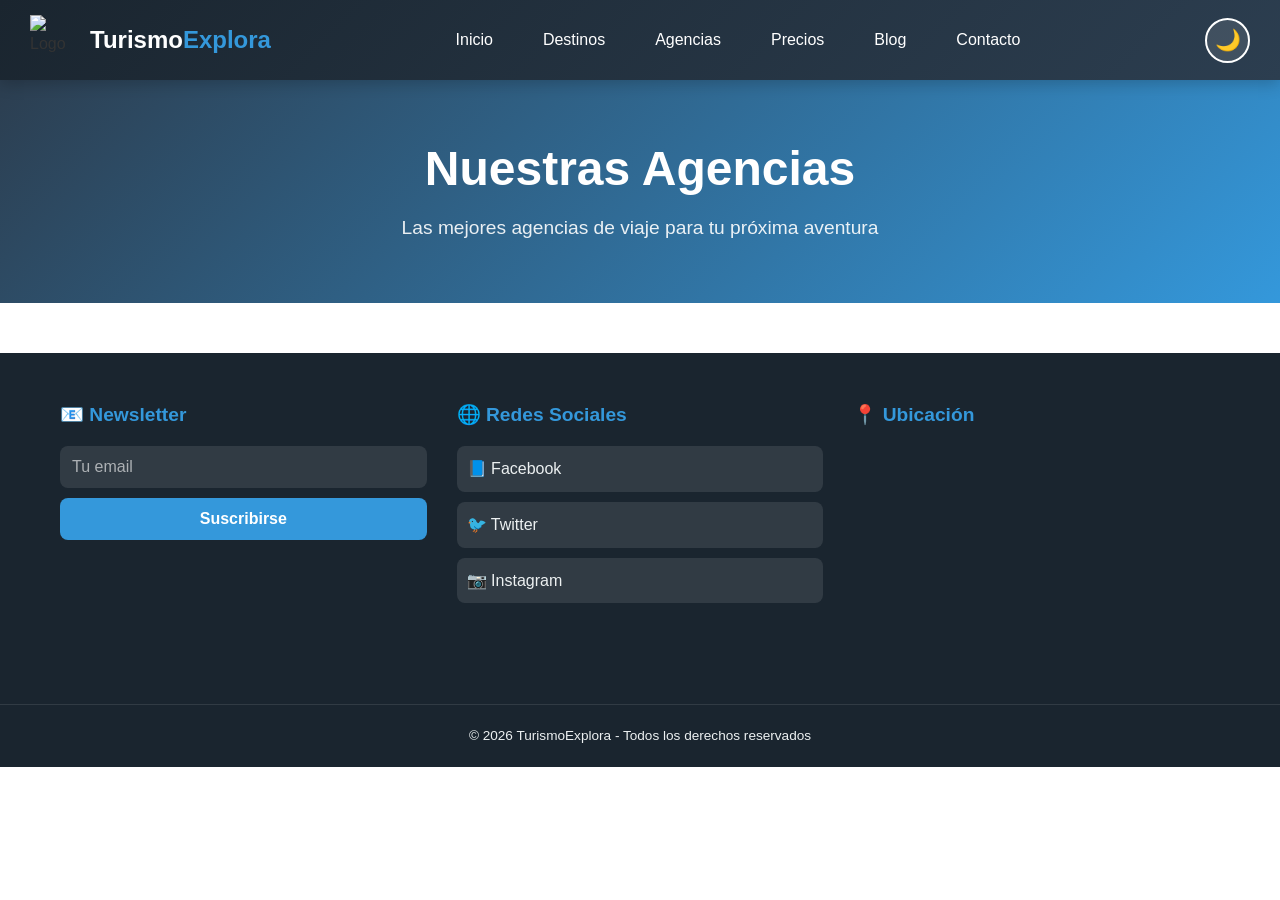
==== agencias.html @ dc45fd1d "pagina agencias" ====
<!DOCTYPE html>
<html lang="es">
<head>
    <meta charset="UTF-8">
    <meta name="viewport" content="width=device-width, initial-scale=1.0">
    <title>Agencias - TurismoExplora</title>
    
    <!-- CSS -->
    <link rel="stylesheet" href="css/main.css">
    <link rel="stylesheet" href="css/header.css">
    <link rel="stylesheet" href="css/footer.css">
    <link rel="stylesheet" href="css/agencias.css">
    <link rel="stylesheet" href="css/dark-mode.css">
    <link rel="stylesheet" href="css/responsive.css">
</head>
<body>
    <!-- El header y footer se cargan con JS -->
    
    <main>
        <section class="agencias-header">
            <h1>Nuestras Agencias</h1>
            <p>Las mejores agencias de viaje para tu próxima aventura</p>
        </section>
        
        
        
    </main>
    
    <!-- Scripts -->
    <script src="js/components.js"></script>
    <script src="js/dark-mode.js"></script>
</body>
</html>
---- css/main.css ----
/* ========== VARIABLES CSS ========== */
:root {
    /* Colores principales */
    --color-primary: #2c3e50;
    --color-secondary: #3498db;
    --color-accent: #e74c3c;
    --color-success: #27ae60;
    --color-warning: #f39c12;
    --color-white: #ffffff;
    --color-light: #ecf0f1;
    --color-dark: #2c3e50;
    --color-gray: #7f8c8d;
    
    /* Modo claro */
    --bg-body: #ffffff;
    --bg-header: #2c3e50;
    --bg-footer: #1a252f;
    --bg-card: #ffffff;
    --bg-section: #f8f9fa;
    --text-color: #333333;
    --text-light: #666666;
    --text-muted: #999999;
    --border-color: #e0e0e0;
    --shadow-color: rgba(0,0,0,0.1);
    
    /* Espaciados */
    --spacing-xs: 0.5rem;
    --spacing-sm: 1rem;
    --spacing-md: 2rem;
    --spacing-lg: 3rem;
    --spacing-xl: 5rem;
    
    /* Tipografía */
    --font-primary: 'Segoe UI', Tahoma, Geneva, Verdana, sans-serif;
    --font-size-base: 16px;
    --font-size-sm: 0.875rem;
    --font-size-lg: 1.25rem;
    --font-size-xl: 2rem;
    --font-size-xxl: 3rem;
    
    /* Sombras */
    --shadow-sm: 0 2px 4px var(--shadow-color);
    --shadow-md: 0 4px 8px var(--shadow-color);
    --shadow-lg: 0 8px 16px var(--shadow-color);
    --shadow-xl: 0 16px 32px var(--shadow-color);
    
    /* Transiciones */
    --transition-fast: 0.3s ease;
    --transition-normal: 0.5s ease;
    --transition-slow: 0.8s ease;
    
    /* Bordes */
    --border-radius-sm: 4px;
    --border-radius-md: 8px;
    --border-radius-lg: 12px;
    --border-radius-xl: 20px;
    --border-radius-circle: 50%;
}

/* ========== RESET CSS ========== */
* {
    margin: 0;
    padding: 0;
    box-sizing: border-box;
}

html {
    scroll-behavior: smooth;
    font-size: var(--font-size-base);
}

body {
    font-family: var(--font-primary);
    background-color: var(--bg-body);
    color: var(--text-color);
    line-height: 1.6;
    transition: background-color var(--transition-fast), color var(--transition-fast);
    overflow-x: hidden;
}

/* ========== TIPOGRAFÍA ========== */
h1, h2, h3, h4, h5, h6 {
    margin-bottom: var(--spacing-sm);
    font-weight: 600;
    line-height: 1.2;
}

h1 { font-size: var(--font-size-xxl); }
h2 { font-size: var(--font-size-xl); }
h3 { font-size: var(--font-size-lg); }

a {
    text-decoration: none;
    color: inherit;
}

ul, ol {
    list-style: none;
}

img {
    max-width: 100%;
    height: auto;
    display: block;
}

/* ========== UTILIDADES ========== */
.container {
    max-width: 1400px;
    margin: 0 auto;
    padding: 0 var(--spacing-md);
}

.text-center { text-align: center; }
.text-primary { color: var(--color-secondary); }
.text-accent { color: var(--color-accent); }

.mt-1 { margin-top: var(--spacing-xs); }
.mt-2 { margin-top: var(--spacing-sm); }
.mt-3 { margin-top: var(--spacing-md); }
.mt-4 { margin-top: var(--spacing-lg); }

.mb-1 { margin-bottom: var(--spacing-xs); }
.mb-2 { margin-bottom: var(--spacing-sm); }
.mb-3 { margin-bottom: var(--spacing-md); }
.mb-4 { margin-bottom: var(--spacing-lg); }

.btn {
    display: inline-block;
    padding: var(--spacing-xs) var(--spacing-md);
    border-radius: var(--border-radius-md);
    transition: all var(--transition-fast);
    cursor: pointer;
    border: none;
    font-weight: 500;
}

.btn-primary {
    background-color: var(--color-secondary);
    color: white;
}

.btn-primary:hover {
    background-color: var(--color-primary);
    transform: translateY(-2px);
    box-shadow: var(--shadow-md);
}
---- css/header.css ----
/* ========== HEADER COMPLETO ========== */

.main-header {
    background: linear-gradient(135deg, #1a252f 0%, #2c3e50 100%);
    box-shadow: 0 4px 15px rgba(0, 0, 0, 0.2);
    position: sticky;
    top: 0;
    z-index: 1000;
}

.header-container {
    max-width: 1400px;
    margin: 0 auto;
    padding: 15px 30px;
    display: flex;
    justify-content: space-between;
    align-items: center;
    gap: 30px;
}

/* ===== LOGO ===== */
.logo {
    display: flex;
    align-items: center;
    gap: 10px;
}

.logo img {
    width: 50px;
    height: 50px;
    transition: transform 0.3s ease;
}

.logo img:hover {
    transform: rotate(5deg) scale(1.1);
}

.logo h1 {
    font-size: 1.5rem;
    margin: 0;
    color: white;
}

.logo h1 span {
    color: #3498db;
}

/* ===== NAVEGACIÓN ===== */
.main-nav {
    flex: 1;
}

.nav-menu {
    display: flex;
    justify-content: center;
    gap: 10px;
    list-style: none;
    margin: 0;
    padding: 0;
}

.nav-link {
    color: white;
    text-decoration: none;
    padding: 10px 20px;
    font-weight: 500;
    border-radius: 8px;
    transition: all 0.3s ease;
    display: inline-block;
}

.nav-link:hover {
    background-color: #3498db;
    transform: translateY(-2px);
}

/* =====  MENÚ ===== */
.dropdown {
    position: relative;
}

.dropdown-menu {
    position: absolute;
    top: 100%;
    left: 0;
    background: linear-gradient(135deg, #1a252f 0%, #2c3e50 100%);
    min-width: 220px;
    border-radius: 10px;
    padding: 10px 0;
    opacity: 0;
    visibility: hidden;
    transform: translateY(-10px);
    transition: all 0.3s ease;
    box-shadow: 0 10px 25px rgba(0, 0, 0, 0.3);
    list-style: none;
    z-index: 100;
}

.dropdown:hover .dropdown-menu {
    opacity: 1;
    visibility: visible;
    transform: translateY(0);
}

.dropdown-menu li a {
    display: block;
    padding: 10px 20px;
    color: white;
    text-decoration: none;
    transition: all 0.3s ease;
    border-left: 3px solid transparent;
}

.dropdown-menu li a:hover {
    background-color: #3498db;
    padding-left: 25px;
    border-left-color: #e74c3c;
}

/* ===== BOTÓN MODO OSCURO ===== */
.dark-mode-toggle {
    background: rgba(255, 255, 255, 0.1);
    border: 2px solid white;
    border-radius: 50%;
    width: 45px;
    height: 45px;
    font-size: 1.3rem;
    cursor: pointer;
    transition: all 0.3s ease;
    display: flex;
    align-items: center;
    justify-content: center;
}

.dark-mode-toggle:hover {
    transform: rotate(15deg) scale(1.1);
    background-color: #3498db;
    border-color: #3498db;
}

/* ===== BOTÓN MENÚ MÓVIL (oculto en desktop) ===== */
.mobile-menu-btn {
    display: none;
    flex-direction: column;
    gap: 5px;
    background: none;
    border: none;
    cursor: pointer;
    padding: 5px;
}

.mobile-menu-btn span {
    width: 28px;
    height: 3px;
    background-color: white;
    transition: all 0.3s ease;
    border-radius: 2px;
}

/* ===== RESPONSIVE (MÓVIL) ===== */
@media (max-width: 768px) {
    .header-container {
        padding: 12px 20px;
    }
    
    .mobile-menu-btn {
        display: flex;
    }
    
    .main-nav {
        display: none;
        position: absolute;
        top: 100%;
        left: 0;
        right: 0;
        background: linear-gradient(135deg, #1a252f 0%, #2c3e50 100%);
        padding: 20px;
        box-shadow: 0 10px 25px rgba(0, 0, 0, 0.3);
    }
    
    .main-nav.active {
        display: block;
    }
    
    .nav-menu {
        flex-direction: column;
        gap: 10px;
    }
    
    .nav-link {
        display: block;
        text-align: center;
    }
    
    /* Dropdown en móvil */
    .dropdown-menu {
        position: static;
        opacity: 1;
        visibility: visible;
        transform: none;
        background: rgba(255, 255, 255, 0.1);
        margin-top: 10px;
        display: none;
        box-shadow: none;
    }
    
    .dropdown.active .dropdown-menu {
        display: block;
    }
    
    .dropdown-toggle::after {
        content: " ▼";
        font-size: 0.8rem;
    }
}

/* Animación del menú móvil */
.mobile-menu-btn.active span:nth-child(1) {
    transform: rotate(45deg) translate(5px, 6px);
}

.mobile-menu-btn.active span:nth-child(2) {
    opacity: 0;
}

.mobile-menu-btn.active span:nth-child(3) {
    transform: rotate(-45deg) translate(5px, -6px);
}
---- css/footer.css ----
/* ========== FOOTER ========== */

.main-footer {
    background-color: #1a252f;
    color: #ecf0f1;
    margin-top: 50px;
    width: 100%;
}

/* Contenedor con grid de 3 columnas */
.footer-container {
    display: grid;
    grid-template-columns: repeat(3, 1fr);
    gap: 30px;
    max-width: 1200px;
    margin: 0 auto;
    padding: 50px 20px;
}

/* Cada columna */
.footer-section h3 {
    color: #3498db;
    margin-bottom: 20px;
    font-size: 1.2rem;
}

/* Columna 1: Newsletter */
.newsletter-form {
    display: flex;
    flex-direction: column;
    gap: 10px;
}

.newsletter-form input {
    padding: 12px;
    border: none;
    border-radius: 8px;
    font-size: 1rem;
    background-color: rgba(255, 255, 255, 0.1);
    color: white;
}

.newsletter-form input::placeholder {
    color: rgba(255, 255, 255, 0.6);
}

.newsletter-form button {
    padding: 12px;
    background-color: #3498db;
    color: white;
    border: none;
    border-radius: 8px;
    cursor: pointer;
    font-size: 1rem;
    font-weight: bold;
    transition: all 0.3s ease;
}

.newsletter-form button:hover {
    background-color: #e74c3c;
}

/* Columna 2: Redes Sociales */
.social-links {
    display: flex;
    flex-direction: column;
    gap: 10px;
}

.social-link {
    color: #ecf0f1;
    text-decoration: none;
    padding: 10px;
    background-color: rgba(255, 255, 255, 0.1);
    border-radius: 8px;
    transition: all 0.3s ease;
    display: block;
}

.social-link:hover {
    background-color: #3498db;
    transform: translateX(5px);
}

/* Columna 3: Mapa */
.map-container {
    border-radius: 8px;
    overflow: hidden;
}

.map-container iframe {
    width: 100%;
    height: 200px;
    border: none;
    border-radius: 8px;
}

/* Footer inferior */
.footer-bottom {
    text-align: center;
    padding: 20px;
    border-top: 1px solid rgba(255, 255, 255, 0.1);
    font-size: 0.85rem;
}

/* Responsive: en móviles se pone en 1 columna */
@media (max-width: 768px) {
    .footer-container {
        grid-template-columns: 1fr;
        text-align: center;
        gap: 40px;
    }
    
    .social-links {
        align-items: center;
    }
    
    .social-link {
        width: 200px;
        margin: 0 auto;
    }
    
    .social-link:hover {
        transform: translateX(0) scale(1.05);
    }
}
---- css/agencias.css ----
.agencias-header {
    text-align: center;
    padding: 60px 20px;
    background: linear-gradient(135deg, var(--color-primary), var(--color-secondary));
    color: white;
}

.agencias-header h1 {
    font-size: 3rem;
    margin-bottom: 15px;
}

.agencias-header p {
    font-size: 1.2rem;
    opacity: 0.9;
}
---- css/dark-mode.css ----
/* ========== MODO OSCURO COMPLETO ========== */

/* Variables para modo oscuro */
body.dark-mode {
    /* Fondos */
    --bg-body: #1a1a2e;
    --bg-header: #0f0f1a;
    --bg-footer: #0a0a14;
    --bg-card: #16213e;
    --bg-section: #0f0f1a;
    
    /* Textos */
    --text-color: #eeeeee;
    --text-light: #bbbbbb;
    --text-muted: #888888;
    
    /* Bordes */
    --border-color: #333333;
    --shadow-color: rgba(0, 0, 0, 0.3);
    
    /* Elementos específicos */
    --color-light: #1a1a2e;
}

/* Aplicar cambios a TODOS los elementos */
body.dark-mode {
    background-color: var(--bg-body);
    color: var(--text-color);
}

/* Header en modo oscuro */
body.dark-mode .main-header {
    background: linear-gradient(135deg, #0f0f1a 0%, #1a1a2e 100%);
    border-bottom: 1px solid rgba(255, 255, 255, 0.1);
}

body.dark-mode .nav-link {
    color: #eeeeee;
}

body.dark-mode .dropdown-menu {
    background: linear-gradient(135deg, #0f0f1a 0%, #1a1a2e 100%);
    border: 1px solid #333333;
}

/* Footer en modo oscuro */
body.dark-mode .main-footer {
    background-color: #0a0a14;
}

body.dark-mode .footer-section h3 {
    color: #3498db;
}

body.dark-mode .social-link {
    background-color: rgba(255, 255, 255, 0.05);
}

body.dark-mode .social-link:hover {
    background-color: #3498db;
}

/* Tarjetas en modo oscuro */
body.dark-mode .card {
    background-color: #16213e;
    border: 1px solid #333333;
    box-shadow: 0 4px 8px rgba(0, 0, 0, 0.3);
}

body.dark-mode .card:hover {
    box-shadow: 0 8px 16px rgba(0, 0, 0, 0.4);
}

body.dark-mode .card p {
    color: #bbbbbb;
}

/* Sección de testimonios en modo oscuro */
body.dark-mode .testimonios {
    background-color: #0f0f1a;
}

body.dark-mode .testimonio-card {
    background-color: #16213e;
    border: 1px solid #333333;
}

body.dark-mode .testimonio-texto {
    color: #dddddd;
}

/* Hero section en modo oscuro */
body.dark-mode .hero-overlay {
    background: linear-gradient(135deg, rgba(0, 0, 0, 0.8), rgba(0, 0, 0, 0.5));
}

/* Contador en modo oscuro */
body.dark-mode .counter-section {
    background: linear-gradient(135deg, #1a1a2e, #16213e);
}

/* Formularios en modo oscuro */
body.dark-mode input,
body.dark-mode textarea,
body.dark-mode select {
    background-color: #0f0f1a;
    color: #eeeeee;
    border: 1px solid #333333;
}

body.dark-mode input::placeholder,
body.dark-mode textarea::placeholder {
    color: #888888;
}

body.dark-mode input:focus,
body.dark-mode textarea:focus {
    border-color: #3498db;
    outline: none;
}

/* Botones en modo oscuro */
body.dark-mode .btn-primary {
    background-color: #3498db;
}

body.dark-mode .btn-primary:hover {
    background-color: #2980b9;
}

/* Tablas en modo oscuro */
body.dark-mode table {
    background-color: #16213e;
    color: #eeeeee;
}

body.dark-mode th {
    background-color: #0f0f1a;
    border-color: #333333;
}

body.dark-mode td {
    border-color: #333333;
}

/* Scrollbar en modo oscuro */
body.dark-mode::-webkit-scrollbar {
    width: 10px;
    height: 10px;
}

body.dark-mode::-webkit-scrollbar-track {
    background: #1a1a2e;
}

body.dark-mode::-webkit-scrollbar-thumb {
    background: #3498db;
    border-radius: 5px;
}

body.dark-mode::-webkit-scrollbar-thumb:hover {
    background: #2980b9;
}

/* Transición suave para TODO */
body.dark-mode,
body.dark-mode * {
    transition: background-color 0.3s ease, 
                color 0.3s ease, 
                border-color 0.3s ease,
                box-shadow 0.3s ease;
}
---- css/responsive.css ----
/* ========== RESPONSIVE DESIGN ========== */

/* Tablets */
@media (max-width: 992px) {
    :root {
        --font-size-base: 15px;
        --spacing-lg: 2rem;
        --spacing-xl: 3rem;
    }
    
    .hero-content h2 {
        font-size: 2.5rem;
    }
    
    .counter-number {
        font-size: 3.5rem;
    }
}

/* Móviles */
@media (max-width: 768px) {
    /* Header responsive */
    .mobile-menu-btn {
        display: flex;
    }
    
    .main-nav {
        display: none;
        position: absolute;
        top: 100%;
        left: 0;
        right: 0;
        background-color: var(--bg-header);
        padding: var(--spacing-md);
        box-shadow: var(--shadow-lg);
    }
    
    .main-nav.active {
        display: block;
    }
    
    .nav-menu {
        flex-direction: column;
        gap: var(--spacing-xs);
    }
    
    .dropdown-menu {
        position: static;
        opacity: 1;
        visibility: visible;
        transform: none;
        background-color: rgba(255, 255, 255, 0.1);
        margin-top: var(--spacing-xs);
        display: none;
        box-shadow: none;
    }
    
    .dropdown.active .dropdown-menu {
        display: block;
    }
    
    /* Hero responsive */
    .hero {
        height: 70vh;
        min-height: 500px;
    }
    
    .hero-content h2 {
        font-size: 1.8rem;
    }
    
    .hero-content p {
        font-size: 1rem;
    }
    
    .hero-btn {
        padding: var(--spacing-xs) var(--spacing-md);
    }
    
    /* Cards responsive */
    .cards-container {
        grid-template-columns: 1fr;
        gap: var(--spacing-md);
    }
    
    /* Footer responsive */
    .footer-container {
        grid-template-columns: 1fr;
        gap: var(--spacing-md);
        text-align: center;
    }
    
    .footer-section h3::after {
        left: 50%;
        transform: translateX(-50%);
    }
    
    .form-group {
        flex-direction: column;
    }
    
    .social-links {
        align-items: center;
    }
    
    .social-link:hover {
        transform: translateX(0) scale(1.05);
    }
    
    /* Testimonios */
    .testimonio-card {
        min-width: 280px;
    }
    
    .counter-number {
        font-size: 2.5rem;
    }
}

/* Móviles pequeños */
@media (max-width: 480px) {
    .header-container {
        padding: var(--spacing-xs) var(--spacing-sm);
    }
    
    .logo h1 {
        font-size: 1rem;
    }
    
    .logo img {
        width: 35px;
        height: 35px;
    }
    
    .dark-mode-toggle {
        width: 35px;
        height: 35px;
        font-size: 1rem;
    }
    
    .hero-content h2 {
        font-size: 1.5rem;
    }
    
    .destinos-destacados h2,
    .testimonios h2 {
        font-size: 1.8rem;
    }
    
    .card h3 {
        font-size: 1.2rem;
    }
}

/* Modo oscuro responsive */
body.dark-mode .main-nav.active {
    background-color: var(--bg-header);
    border-top: 1px solid var(--border-color);
}
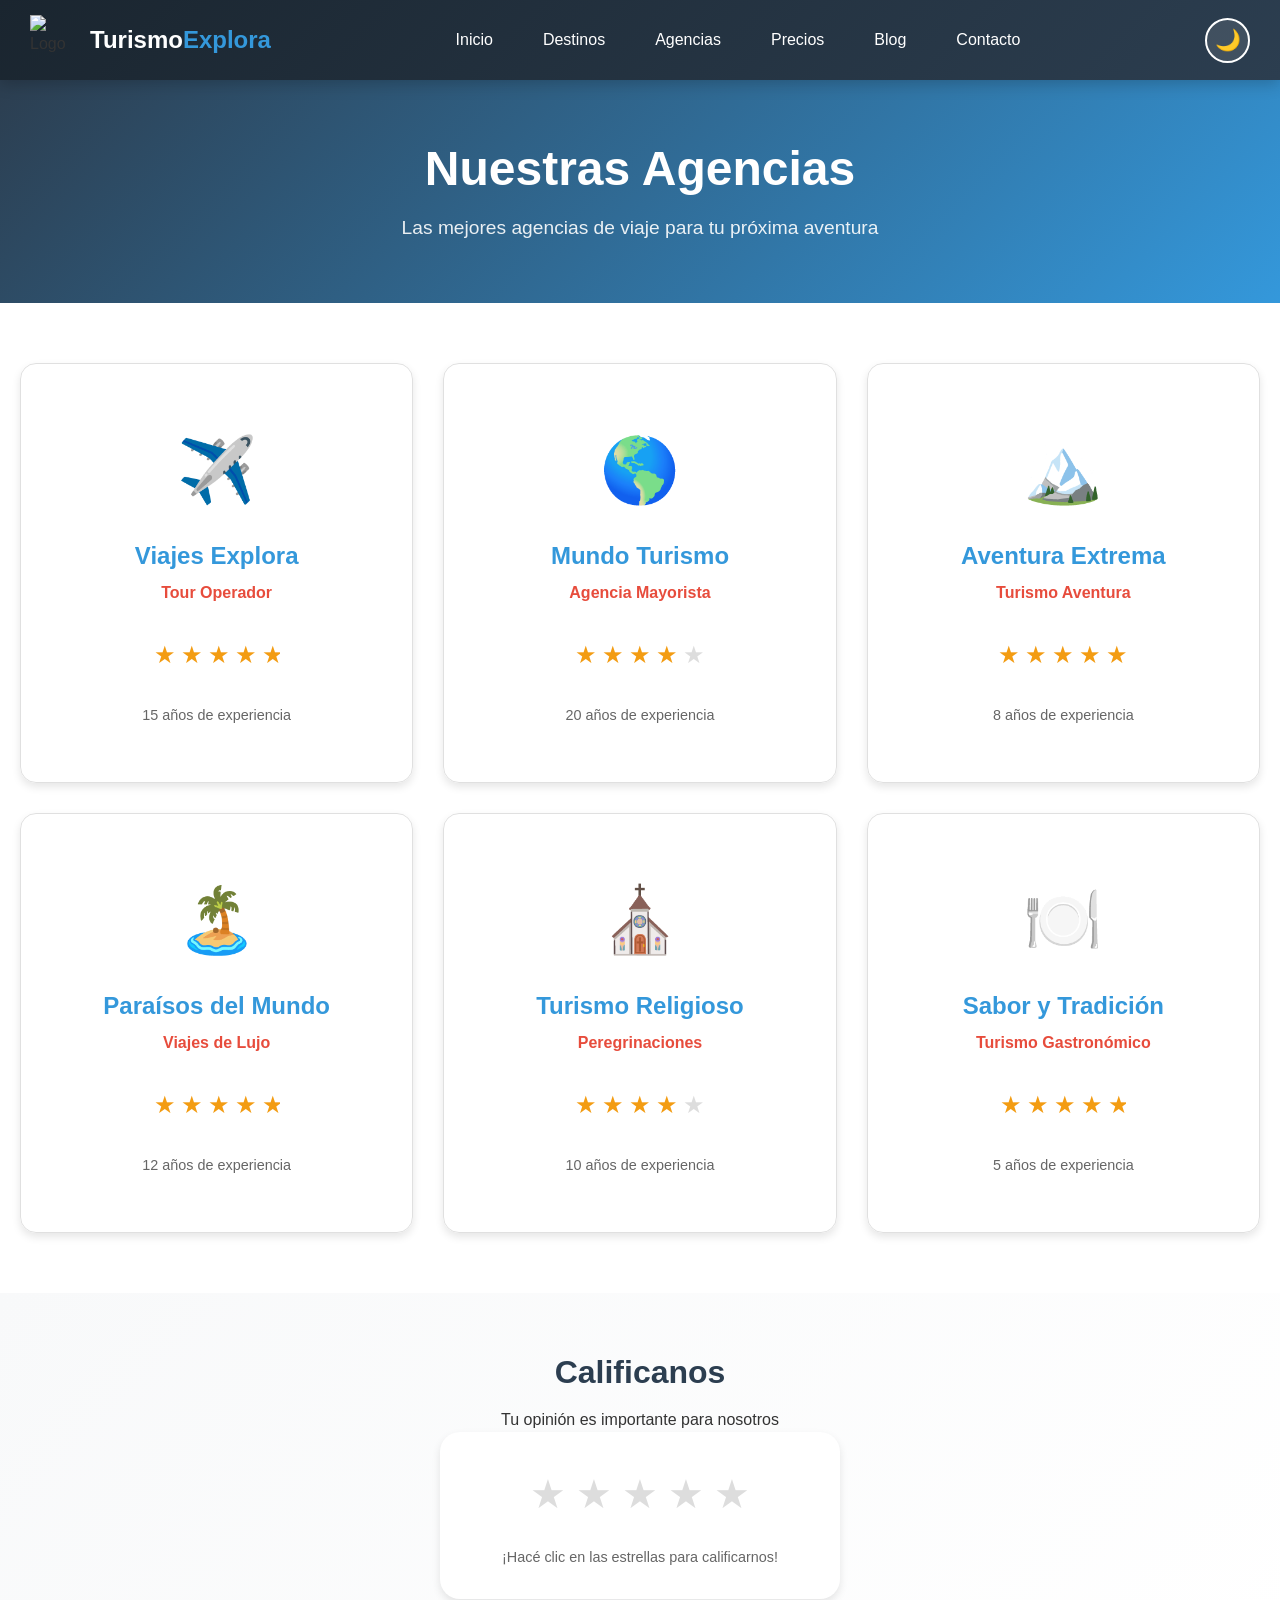
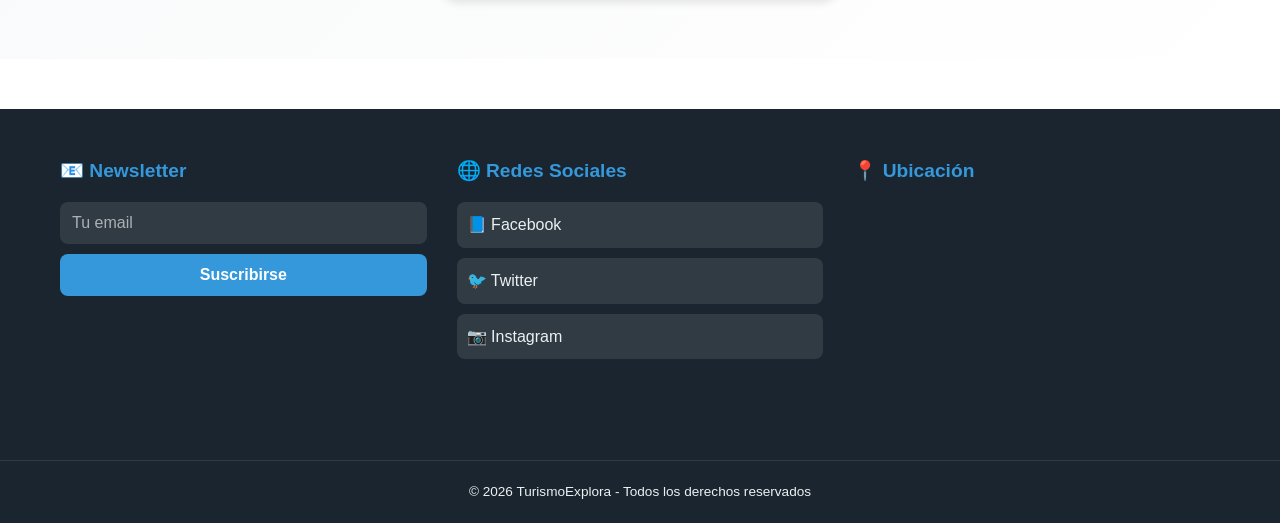
==== commit 7f3e0237: "avances de pag. agencias" ====
--- a/agencias.html
+++ b/agencias.html
@@ -22,8 +22,198 @@
             <p>Las mejores agencias de viaje para tu próxima aventura</p>
         </section>
         
-        
-        
+        <!-- Grid de tarjetas flip -->
+        <section class="flip-section">
+            <div class="flip-grid">
+                
+                <!-- Tarjeta 1 -->
+                <div class="flip-card">
+                    <div class="flip-card-inner">
+                        <!-- FRENTE -->
+                        <div class="flip-card-front">
+                            <div class="card-logo">✈️</div>
+                            <h3>Viajes Explora</h3>
+                            <p class="card-categoria">Tour Operador</p>
+                            <div class="rating-static">
+                                <span class="star filled">★</span>
+                                <span class="star filled">★</span>
+                                <span class="star filled">★</span>
+                                <span class="star filled">★</span>
+                                <span class="star half">★</span>
+                            </div>
+                            <p class="card-experiencia">15 años de experiencia</p>
+                        </div>
+                        <!-- DORSO -->
+                        <div class="flip-card-back">
+                            <h4>Contacto</h4>
+                            <p>📍 Av. Corrientes 1234</p>
+                            <p>📞 +54 11 1234-5678</p>
+                            <p>✉️ info@viajesexplora.com</p>
+                            <p>⏰ Lun-Vie 9 a 18hs</p>
+                            <a href="#" class="contact-btn">Contactar</a>
+                        </div>
+                    </div>
+                </div>
+
+                <!-- Tarjeta 2 -->
+                <div class="flip-card">
+                    <div class="flip-card-inner">
+                        <div class="flip-card-front">
+                            <div class="card-logo">🌎</div>
+                            <h3>Mundo Turismo</h3>
+                            <p class="card-categoria">Agencia Mayorista</p>
+                            <div class="rating-static">
+                                <span class="star filled">★</span>
+                                <span class="star filled">★</span>
+                                <span class="star filled">★</span>
+                                <span class="star filled">★</span>
+                                <span class="star">★</span>
+                            </div>
+                            <p class="card-experiencia">20 años de experiencia</p>
+                        </div>
+                        <div class="flip-card-back">
+                            <h4>Contacto</h4>
+                            <p>📍 Florida 567, CABA</p>
+                            <p>📞 +54 11 8765-4321</p>
+                            <p>✉️ ventas@mundoturismo.com</p>
+                            <p>⏰ Lun-Vie 10 a 19hs</p>
+                            <a href="#" class="contact-btn">Contactar</a>
+                        </div>
+                    </div>
+                </div>
+
+                <!-- Tarjeta 3 -->
+                <div class="flip-card">
+                    <div class="flip-card-inner">
+                        <div class="flip-card-front">
+                            <div class="card-logo">🏔️</div>
+                            <h3>Aventura Extrema</h3>
+                            <p class="card-categoria">Turismo Aventura</p>
+                            <div class="rating-static">
+                                <span class="star filled">★</span>
+                                <span class="star filled">★</span>
+                                <span class="star filled">★</span>
+                                <span class="star filled">★</span>
+                                <span class="star filled">★</span>
+                            </div>
+                            <p class="card-experiencia">8 años de experiencia</p>
+                        </div>
+                        <div class="flip-card-back">
+                            <h4>Contacto</h4>
+                            <p>📍 San Martín 890, Mendoza</p>
+                            <p>📞 +54 261 123-4567</p>
+                            <p>✉️ hola@aventuraextrema.com</p>
+                            <p>⏰ Lun-Dom 8 a 20hs</p>
+                            <a href="#" class="contact-btn">Contactar</a>
+                        </div>
+                    </div>
+                </div>
+
+                <!-- Tarjeta 4 -->
+                <div class="flip-card">
+                    <div class="flip-card-inner">
+                        <div class="flip-card-front">
+                            <div class="card-logo">🏝️</div>
+                            <h3>Paraísos del Mundo</h3>
+                            <p class="card-categoria">Viajes de Lujo</p>
+                            <div class="rating-static">
+                                <span class="star filled">★</span>
+                                <span class="star filled">★</span>
+                                <span class="star filled">★</span>
+                                <span class="star filled">★</span>
+                                <span class="star half">★</span>
+                            </div>
+                            <p class="card-experiencia">12 años de experiencia</p>
+                        </div>
+                        <div class="flip-card-back">
+                            <h4>Contacto</h4>
+                            <p>📍 Alem 234, Mar del Plata</p>
+                            <p>📞 +54 223 456-7890</p>
+                            <p>✉️ reservas@paraisos.com</p>
+                            <p>⏰ Lun-Vie 10 a 18hs</p>
+                            <a href="#" class="contact-btn">Contactar</a>
+                        </div>
+                    </div>
+                </div>
+
+                <!-- Tarjeta 5 -->
+                <div class="flip-card">
+                    <div class="flip-card-inner">
+                        <div class="flip-card-front">
+                            <div class="card-logo">⛪</div>
+                            <h3>Turismo Religioso</h3>
+                            <p class="card-categoria">Peregrinaciones</p>
+                            <div class="rating-static">
+                                <span class="star filled">★</span>
+                                <span class="star filled">★</span>
+                                <span class="star filled">★</span>
+                                <span class="star filled">★</span>
+                                <span class="star">★</span>
+                            </div>
+                            <p class="card-experiencia">10 años de experiencia</p>
+                        </div>
+                        <div class="flip-card-back">
+                            <h4>Contacto</h4>
+                            <p>📍 Belgrano 456, Córdoba</p>
+                            <p>📞 +54 351 234-5678</p>
+                            <p>✉️ fe@turismoreligioso.com</p>
+                            <p>⏰ Lun-Vie 9 a 17hs</p>
+                            <a href="#" class="contact-btn">Contactar</a>
+                        </div>
+                    </div>
+                </div>
+
+                <!-- Tarjeta 6 -->
+                <div class="flip-card">
+                    <div class="flip-card-inner">
+                        <div class="flip-card-front">
+                            <div class="card-logo">🍽️</div>
+                            <h3>Sabor y Tradición</h3>
+                            <p class="card-categoria">Turismo Gastronómico</p>
+                            <div class="rating-static">
+                                <span class="star filled">★</span>
+                                <span class="star filled">★</span>
+                                <span class="star filled">★</span>
+                                <span class="star filled">★</span>
+                                <span class="star half">★</span>
+                            </div>
+                            <p class="card-experiencia">5 años de experiencia</p>
+                        </div>
+                        <div class="flip-card-back">
+                            <h4>Contacto</h4>
+                            <p>📍 Mitre 789, Salta</p>
+                            <p>📞 +54 387 345-6789</p>
+                            <p>✉️ info@saborytradicion.com</p>
+                            <p>⏰ Mar-Dom 11 a 20hs</p>
+                            <a href="#" class="contact-btn">Contactar</a>
+                        </div>
+                    </div>
+                </div>
+            </div>
+        </section>
+
+        <!-- Sistema de rating interactivo (CSS-only) -->
+        <section class="rating-section">
+            <h2>Calificanos</h2>
+            <p>Tu opinión es importante para nosotros</p>
+            
+            <div class="rating-interactivo">
+                <div class="stars-container">
+                    <input type="radio" name="rating" id="star5" value="5">
+                    <label for="star5">★</label>
+                    <input type="radio" name="rating" id="star4" value="4">
+                    <label for="star4">★</label>
+                    <input type="radio" name="rating" id="star3" value="3">
+                    <label for="star3">★</label>
+                    <input type="radio" name="rating" id="star2" value="2">
+                    <label for="star2">★</label>
+                    <input type="radio" name="rating" id="star1" value="1">
+                    <label for="star1">★</label>
+                </div>
+                <p class="rating-mensaje">¡Hacé clic en las estrellas para calificarnos!</p>
+            </div>
+        </section>
+
     </main>
     
     <!-- Scripts -->
--- a/css/agencias.css
+++ b/css/agencias.css
@@ -13,4 +13,270 @@
 .agencias-header p {
     font-size: 1.2rem;
     opacity: 0.9;
+}
+
+
+
+/* ========== FLIP CARDS ========== */
+.flip-section {
+    max-width: 1400px;
+    margin: 60px auto;
+    padding: 0 20px;
+}
+
+.flip-grid {
+    display: grid;
+    grid-template-columns: repeat(auto-fill, minmax(320px, 1fr));
+    gap: 30px;
+}
+
+/* Contenedor de la flip card */
+.flip-card {
+    background-color: transparent;
+    width: 100%;
+    height: 420px;
+    perspective: 1000px;
+}
+
+/* Inner que rota */
+.flip-card-inner {
+    position: relative;
+    width: 100%;
+    height: 100%;
+    text-align: center;
+    transition: transform 0.6s ease-in-out;
+    transform-style: preserve-3d;
+    border-radius: 16px;
+}
+
+/* Hover: rota la tarjeta */
+.flip-card:hover .flip-card-inner {
+    transform: rotateY(180deg);
+}
+
+/* Frente y dorso (posición absoluta para que se superpongan) */
+.flip-card-front, .flip-card-back {
+    position: absolute;
+    width: 100%;
+    height: 100%;
+    backface-visibility: hidden;
+    border-radius: 16px;
+    padding: 30px 20px;
+    box-shadow: var(--shadow-md);
+}
+
+/* FRENTE */
+.flip-card-front {
+    background: linear-gradient(135deg, var(--bg-card), var(--bg-card));
+    color: var(--text-color);
+    display: flex;
+    flex-direction: column;
+    align-items: center;
+    justify-content: center;
+    border: 1px solid var(--border-color);
+}
+
+.card-logo {
+    font-size: 4rem;
+    margin-bottom: 20px;
+}
+
+.flip-card-front h3 {
+    font-size: 1.5rem;
+    margin-bottom: 10px;
+    color: var(--color-secondary);
+}
+
+.card-categoria {
+    color: var(--color-accent);
+    font-weight: bold;
+    margin-bottom: 15px;
+}
+
+.card-experiencia {
+    margin-top: 15px;
+    color: var(--text-light);
+    font-size: 0.9rem;
+}
+
+/* DORSO */
+.flip-card-back {
+    background: linear-gradient(135deg, var(--color-primary), var(--color-secondary));
+    color: white;
+    transform: rotateY(180deg);
+    display: flex;
+    flex-direction: column;
+    justify-content: center;
+}
+
+.flip-card-back h4 {
+    font-size: 1.5rem;
+    margin-bottom: 20px;
+    border-bottom: 2px solid rgba(255,255,255,0.3);
+    display: inline-block;
+    padding-bottom: 8px;
+}
+
+.flip-card-back p {
+    margin: 10px 0;
+    font-size: 0.95rem;
+}
+
+.contact-btn {
+    display: inline-block;
+    margin-top: 20px;
+    padding: 10px 20px;
+    background-color: white;
+    color: var(--color-primary);
+    text-decoration: none;
+    border-radius: 50px;
+    font-weight: bold;
+    transition: all 0.3s ease;
+}
+
+.contact-btn:hover {
+    transform: scale(1.05);
+    background-color: var(--color-accent);
+    color: white;
+}
+
+/* ========== RATING ESTÁTICO (en las tarjetas) ========== */
+.rating-static {
+    display: flex;
+    justify-content: center;
+    gap: 5px;
+    margin: 15px 0;
+}
+
+.rating-static .star {
+    font-size: 1.5rem;
+    color: #ddd;
+}
+
+.rating-static .star.filled {
+    color: #f39c12;
+}
+
+.rating-static .star.half {
+    color: #f39c12;
+    position: relative;
+    display: inline-block;
+    overflow: hidden;
+    width: 0.75em;
+}
+
+/* ========== RATING INTERACTIVO (CSS-ONLY) ========== */
+.rating-section {
+    text-align: center;
+    padding: 60px 20px;
+    background: linear-gradient(135deg, var(--bg-section), var(--bg-card));
+    margin: 40px 0;
+}
+
+.rating-section h2 {
+    font-size: 2rem;
+    color: var(--color-primary);
+    margin-bottom: 15px;
+}
+
+.rating-interactivo {
+    max-width: 400px;
+    margin: 0 auto;
+    padding: 30px;
+    background-color: var(--bg-card);
+    border-radius: 20px;
+    box-shadow: var(--shadow-md);
+}
+
+/* Contenedor de estrellas interactivas */
+.stars-container {
+    display: flex;
+    flex-direction: row-reverse;
+    justify-content: center;
+    gap: 10px;
+}
+
+/* Ocultar los radios */
+.stars-container input {
+    display: none;
+}
+
+/* Estilo de las etiquetas (estrellas) */
+.stars-container label {
+    font-size: 2.5rem;
+    color: #ddd;
+    cursor: pointer;
+    transition: all 0.3s ease;
+}
+
+/* Efecto hover: estrellas hacia la izquierda se llenan */
+.stars-container label:hover,
+.stars-container label:hover ~ label {
+    color: #f39c12;
+    transform: scale(1.1);
+}
+
+/* Cuando un radio está checked, llenar sus estrellas y las anteriores */
+.stars-container input:checked ~ label {
+    color: #f39c12;
+}
+
+/* Animación de las estrellas al hacer clic */
+.stars-container label {
+    animation: starPulse 0.3s ease;
+}
+
+@keyframes starPulse {
+    0% {
+        transform: scale(1);
+    }
+    50% {
+        transform: scale(1.3);
+    }
+    100% {
+        transform: scale(1);
+    }
+}
+
+.rating-mensaje {
+    margin-top: 20px;
+    color: var(--text-light);
+    font-size: 0.9rem;
+}
+
+/* ========== RESPONSIVE ========== */
+@media (max-width: 768px) {
+    .agencias-header h1 {
+        font-size: 2rem;
+    }
+    
+    .flip-grid {
+        grid-template-columns: 1fr;
+    }
+    
+    .flip-card {
+        height: 400px;
+    }
+    
+    .stars-container label {
+        font-size: 2rem;
+    }
+    
+    .rating-section h2 {
+        font-size: 1.5rem;
+    }
+}
+
+@media (max-width: 480px) {
+    .flip-card-front h3 {
+        font-size: 1.2rem;
+    }
+    
+    .card-logo {
+        font-size: 3rem;
+    }
+    
+    .stars-container label {
+        font-size: 1.5rem;
+    }
 }
